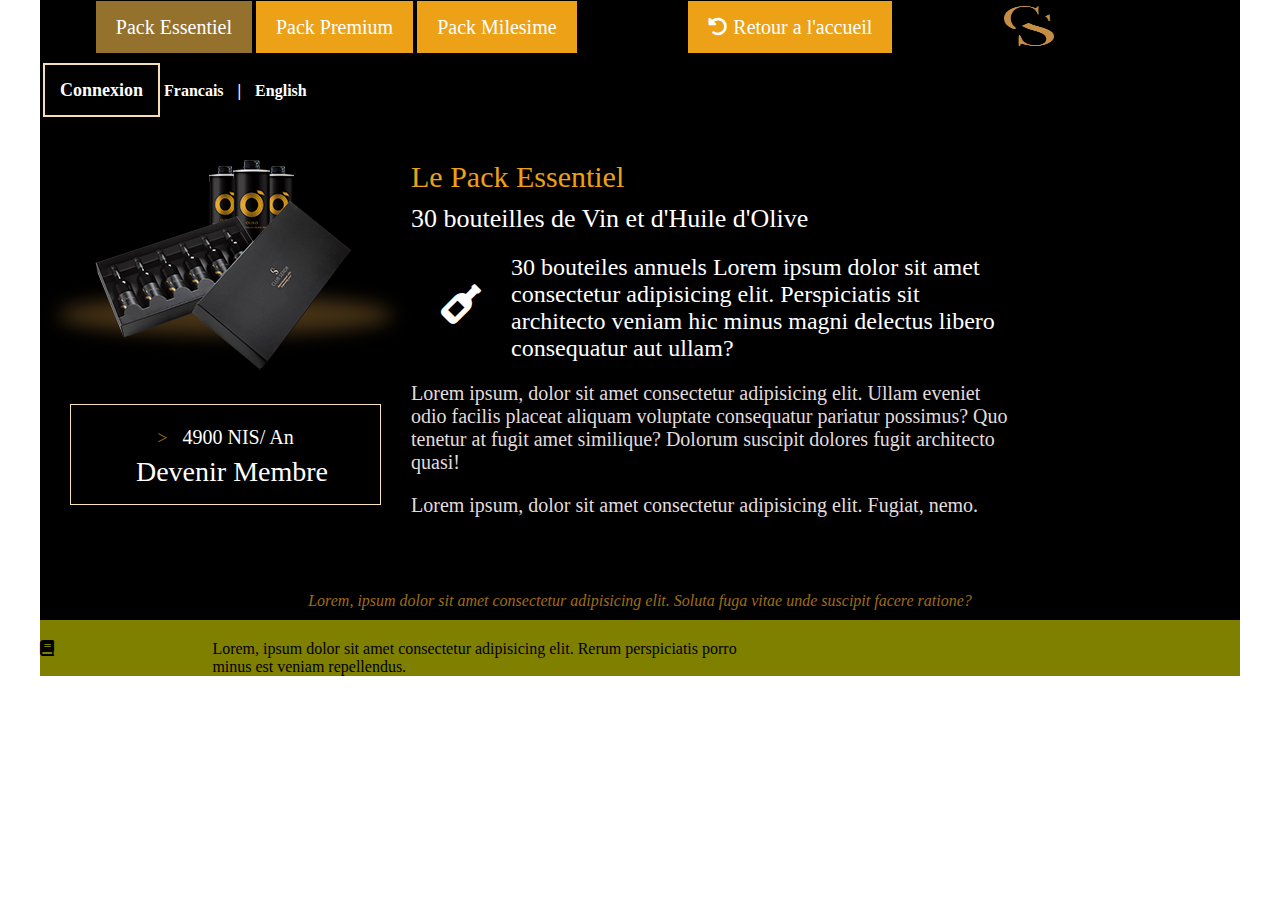
==== Club Seror/paques.html @ d4f07e98 "Add files via upload" ====
<!DOCTYPE html>
<html lang="en">
<head>
    <meta charset="UTF-8">
    <meta http-equiv="X-UA-Compatible" content="IE=edge">
    <meta name="viewport" content="width=device-width, initial-scale=1.0">
    <link
      rel="stylesheet"
      href="https://cdnjs.cloudflare.com/ajax/libs/font-awesome/6.0.0-beta3/css/all.min.css"
    />
    <link rel="stylesheet" href="style.css" />
    <title>Club Seror</title>
</head>
<body>
    <section>
        <div class="container-top-menu flex flex-top-menu">
            <div class="left-menu">
                <ul>
                    <li><a class="active">Pack Essentiel</a></li>
                    <li><a>Pack Premium</a></li>
                    <li><a>Pack Milesime</a></li>
                </ul>
            </div>
            <div class="right-menu">
                <ul>
                    <li><a><i class="fa-solid fa-rotate-left"></i></i>&nbsp;Retour a l'accueil</a></li>
                </ul>
            </div>
            <div class="div-logo">
                <a class="logo"><img src="images/logo.png" alt="logo" /></a>
            </div>
        </div>
    </section>

    <section>
        <div class="container-connexion flex">
             <div class="div-connexion">
                <a class="btn-connexion active">Connexion</a>
                <a>Francais </a>
                <span>|</span>
                <a>English</a>
             </div>
        </div>
    </section>

    <section>
        <div class="container-prdt-img-desc flex">
            <div class="div-image">
                <img src="images/Pack.png" alt="pack essentiel" />
                <div class="btn-become-member-pack">
                    <a>
                      <div class="small-text"><span>></span> 4900 NIS/ An</div>
                      <div class="large-text">Devenir Membre</div>
                    </a>
                </div>
            </div>
            <div class="div-desc">
                <div class="title">
                    Le Pack Essentiel
                </div>
                <div class="subtitle">
                    30 bouteilles de Vin et d'Huile d'Olive
                </div>
                <div class="flex flex-inside">
                    <div class="div-icone-inside">
                        <i class="fa-solid fa-wine-bottle"></i>
                    </div>
                    <div class="desc-inside">
                        30 bouteiles annuels Lorem ipsum dolor sit amet consectetur adipisicing elit. 
                        Perspiciatis sit architecto veniam hic minus magni delectus libero consequatur aut ullam?
                    </div>
                </div>
                <p>
                    Lorem ipsum, dolor sit amet consectetur adipisicing elit. Ullam eveniet odio 
                    facilis placeat aliquam voluptate consequatur pariatur possimus? 
                    Quo tenetur at fugit amet similique? Dolorum suscipit dolores fugit architecto quasi!
                </p>
                <p>
                    Lorem ipsum, dolor sit amet consectetur adipisicing elit. Fugiat, nemo.
                </p>
            </div>
        </div>
    </section>

    <section>  
        <div class="container-concret">
          Lorem, ipsum dolor sit amet consectetur adipisicing elit. Soluta fuga vitae unde suscipit facere ratione?
        </div>  
    </section>

    <section>
        <div class="container-criteria flex flex-criteria">
              <div class="criteria-item">
                  <div class="flex flex-inside">
                    <div class="div-icone-inside">
                        <i class="fa-sharp fa-solid fa-book"></i>
                    </div>
                    <div class="desc-inside">
                        Lorem, ipsum dolor sit amet consectetur adipisicing elit. Rerum perspiciatis porro minus est veniam repellendus.
                    </div>
                  </div>
              </div>
        </div>
    </section>
</body>
</html>
---- Club Seror/style.css ----
* {
    box-sizing: border-box;
}

body {
    margin: 0px;
}

ul {
    padding: 0;
}

.flex {
    display: flex;
}

.container-become-member {
    width: 1200px;
    height: 500px;
    margin: auto;
    background: url('images/Winery.png') center/cover;
    padding: 15px 10px 0 10px;
}

.flex-menu-member {
    flex-wrap: wrap;
    justify-content: space-between;
}

.div-connexion a, .div-connexion span {
    color: white;
    font-weight: bold;
    margin-right: 10px;
}

a:hover, .active {
    border: 1px solid white;
    padding: 10px;
}

.div-desc {
    color: white;
    font-size: 24px;
}

.div-connexion {
    width: 85%;
}

.div-logo {
    width: 15%;
}

.div-btn-become-member .div-desc {
   padding-left: 20px;
   width: 85%;
}

.container-become-member .div-desc .indented-text {
    text-indent: 20px;
}

.div-btn-become-member {
    padding-top: 15px;
    width: 15%;
}

.container-concret {
    background-color: black;
    width: 1200px;
    margin: auto;
    padding: 10px 0;
    text-align: center;
    color: rgba(230, 162, 35, 0.689);
    font-style: italic;
}

.div-logo img {
    width: 150px;
    height: 30px;
}

.btn-become-member {
    color: white;
    padding: 10px;
    border: 1px solid burlywood;
    font-size: 18px;
}

.btn-become-member span {
    color: rgba(230, 162, 35, 0.689);
    font-size: 18px;
    margin-right: 10px;
}

.btn-become-member-pack {
    color: white;
    margin: 30px;
    padding: 20px 0;
    text-align: center;
    line-height: 1.5em;
    border: 1px rgb(250, 227, 185) solid
}

.btn-become-member-pack span {
    color: rgba(230, 162, 35, 0.689);
    font-size: 18px;
    margin-right: 10px;
}

.container-connexion {
    padding-top: 25px;
    width: 1200px;
    height: 60px;
    margin: auto;
    background-color: black;
}

.container-connexion .div-connexion a, .container-connexion .div-connexion span {
    color: white;
    font-weight: bold;
    margin-right: 10px;
}

.container-connexion .div-connexion .btn-connexion {
    color: white;
    font-size: 18px;
    padding: 15px;
    margin: 0 0 5px 3px;
    border: 2px solid wheat;
}

.container-products {
    width: 1200px;
    margin: auto;
    background-color: black;
}

.container-item {
    width: 33%;
}

.container-item img {
    height: 200px;
}

.flex-products {
    flex-wrap: wrap;
    padding: 30px;
    justify-content: center;
}

.btn-product {
    color: white;
    margin: 10px;
    padding: 20px 0;
    text-align: center;
    line-height: 1.5em;
    border: 1px rgb(250, 227, 185) solid
}

.small-text {
    font-size: 20px;
}

.large-text {
    font-size: 28px;
    padding: 10px 0 0 13px
}

.small-text span {
    color: rgba(230, 162, 35, 0.689);
}

.div-delivery {
    color: orange;
    font-size: 22px;
    padding: 10px 2px 2px 120px;
    height: 70px;
}

.product-desc {
    text-align: center;
    color:rgb(184, 169, 141);
    font-size: 20px;
    font-style: italic;
}

.container-menu-1 {
    width: 1200px;
    margin: auto;
    background-color: black;
}

.flex-menu-1 {
    justify-content: center;
}

.menu-items ul li {
    display: inline-block;
}

.menu-items ul li a {
    background-color: rgb(236, 161, 22);
    font-size: 20px;
    color: white;
    padding: 15px 20px;
    border: none;
}

.menu-items ul li .active, .menu-items ul li a:hover {
    background-color: rgb(149, 113, 46);
}

.menu-items ul li .logo {
    background-color: black;
}

.menu-items ul li .logo img {
    height: 50px;
}

.container-top-menu {
    width: 1200px;
    margin: auto;
    background-color: black;
}

.container-top-menu .div-logo img {
   margin-top: 6px;
   width: 50px;
   height: 40px;
}

.flex-top-menu {
    justify-content: space-around;
}

.left-menu ul li, .right-menu ul li {
    display: inline-block;
}

.left-menu ul li a, .right-menu ul li a {
    background-color: rgb(236, 161, 22);
    font-size: 20px;
    color: white;
    padding: 15px 20px;
    border: none;
}

.left-menu ul li .active, .left-menu ul li a:hover, .right-menu ul li a:hover {
    background-color: rgb(149, 113, 46);
}

.h3-nos-vins {
    padding-top: 20%;
}

.container-img-desc-1,
.container-img-desc-2,
.container-img-desc-3,
.container-img-desc-4
 {
  padding: 20px 0 0 0;
  background-color: black;
  width: 1200px;
  margin: auto;
}

.container-img-desc-1 .div-desc,
.container-img-desc-2 .div-desc,
.container-img-desc-3 .div-desc,
.container-img-desc-4 .div-desc   
{
    width: 50%;
    padding: 20px;
}

.container-img-desc-1 .div-desc h3,
.container-img-desc-2 .div-desc h3,
.container-img-desc-3 .div-desc h3,
.container-img-desc-4 .div-desc h3    
{
    font-style: italic;
}

.container-img-desc-1 .div-image img,
.container-img-desc-2 .div-image img,
.container-img-desc-3 .div-image img,
.container-img-desc-4 .div-image img
{
   width: 100%;
}

.div-discover-wines {
   text-align: right;
}

.bottle-img {
   height: 80%;
}

.oil-image {
   padding-left: 40px;
}

.container-amitie-history {
    padding: 10px 5px 10px 5px;
    color: white;
    background: url('images/Bg.png') center/cover;
    width: 1200px;
    margin: auto;
}

.container-amitie-history h3 {
    font-style: italic;
    padding-left: 20px;
}

.container-amitie-history p {
    font-style: italic;
    padding-left: 20px;
    color:beige;
}

.footer-item img {
    width: 150px;
    height: 40px;
    padding-bottom: 10px;
}

.footer {
    width: 1200px;
    margin: auto;
    padding: 30px;
    background-color: black;
    justify-content: space-around;
}

.footer-item {
    width: 20%;
    color: beige;
}

.phone {
    text-decoration: none;
    color: white;
}

.email {
    color: rgb(149, 113, 46);
}

.container-prdt-img-desc {
    padding: 5vh 0;
    width: 1200px;
    margin: auto;
    background-color: black;
}

.container-prdt-img-desc .div-img {
    padding-left: 10vw;
    width: 50%;
}

.container-prdt-img-desc .div-desc {
    width: 50%;
}

.container-prdt-img-desc img {
    width: 100%;
}

.container-prdt-img-desc .div-desc .title {
    color: rgb(236, 161, 22);
    font-size: 30px;
}

.container-prdt-img-desc .div-desc .subtitle {
    padding-top: 10px;
    color: white;
    font-size: 26px;
}

.flex-inside {
    padding-top: 20px;
    justify-content: space-between;
}

.div-icone-inside {
    width: 30%;
}

.fa-wine-bottle {
    padding: 30px;
    font-size: 40px;
}

.container-prdt-img-desc .div-desc p {
    color:rgb(226, 220, 220);
    font-size: 20px;
}

.container-criteria {
    width: 1200px;
    margin: auto;
    background-color: olive;
}

.container-criteria .criteria-item .flex-inside 

.footer-title {
    font-weight: bold;
    padding-bottom: 10px;
    color: white;
}

@media screen and (max-width: 1024px) {
    .container-become-member { 
        font-size: 20px;
        width: 100%;
    }

    .div-connexion {
        width: 75%;
    }

    .container-become-member .div-desc {
        padding-left: 30px;
        width: 70%;
        font-size: 32px;
    }
     
    .div-btn-become-member {
         padding-top: 15px;
         width: 30%;
         font-size: 22px;
    }

    .div-logo {
        width: 25%;
    }

    .div-logo img {
        width: 180px;
        height: 40px;
    }

    .container-concret {
        width: 100%;
        font-size: 28px;
        padding: 10px;
    }

    .menu-items ul li {
        display: block;
        margin-bottom: 40px;
    }

    .menu-items ul li a {
        font-size: 20px;
        margin-right: 5px;  
        padding: 15px 15px;
    }

    .flex-products {
        flex-direction: column;
    }

    .container-products { 
        width: 100%;
    }

    .div-delivery {
        padding: 10px 0 0 0;
    }

    .product-desc {
      padding-bottom: 30px;
    }

    .container-item {
        width: 100%;
        text-align: center;
    }

    .container-menu-1 {
        width: 100%;
    }

    .container-img-desc-1,
    .container-img-desc-3
    {
        width: 100%;
        flex-direction: column;
    }

    .container-img-desc-2,
    .container-img-desc-4
    {
        width: 100%;
        flex-direction: column-reverse;
    }

    .container-img-desc-1 .div-image img,
    .container-img-desc-2 .div-image img,
    .container-img-desc-3 .div-image img,
    .container-img-desc-4 .div-image img 
    {
       width: 80%;
       height: auto;
       max-height: 600px;
       margin-left: 50px;
    } 

    .container-img-desc-1 .div-desc,
    .container-img-desc-2 .div-desc,
    .container-img-desc-3 .div-desc,
    .container-img-desc-4 .div-desc
    {
        width: 100%;
        text-align: center;
        letter-spacing: 2px;
        font-size: 23px;
        padding: 5px;
    }

    .div-discover-wines {
        text-align: center;
    }

    .container-amitie-history { 
        width: 100%;
    }

    .footer {
        width: 100%;
    }
}

@media screen and (max-width: 768px) {
    .container-become-member { 
        font-size: 20px;
        width: 100%;
    }

    .div-connexion {
        width: 70%;
    }

    .container-become-member .div-desc {
        padding-left: 30px;
        width: 70%;
        font-size: 32px;
    }
     
    .div-btn-become-member {
         padding-top: 15px;
         width: 30%;
         font-size: 22px;
    }

    .div-logo {
        width: 30%;
    }

    .div-logo img {
        width: 180px;
        height: 40px;
    }

    .container-concret {
        width: 100%;
        font-size: 28px;
        padding: 10px;
    }

    .menu-items ul li {
        display: block;
        margin-bottom: 40px;
    }

    .menu-items ul li a {
        font-size: 20px;
        margin-right: 5px;  
        padding: 15px 15px;
    }

    .flex-products {
        flex-direction: column;
    }

    .container-products { 
        width: 100%;
    }

    .div-delivery {
        padding: 10px 0 0 0;
    }

    .product-desc {
      padding-bottom: 30px;
    }

    .container-item {
        width: 100%;
        text-align: center;
    }

    .container-menu-1 {
        width: 100%;
    }

    .container-img-desc-1,
    .container-img-desc-3
    {
        width: 100%;
        flex-direction: column;
    }

    .container-img-desc-2,
    .container-img-desc-4
    {
        width: 100%;
        flex-direction: column-reverse;
    }

    .container-img-desc-1 .div-image img,
    .container-img-desc-2 .div-image img,
    .container-img-desc-3 .div-image img,
    .container-img-desc-4 .div-image img 
    {
       width: 80%;
       height: auto;
       max-height: 600px;
       margin-left: 50px;
    } 

    .container-img-desc-1 .div-desc,
    .container-img-desc-2 .div-desc,
    .container-img-desc-3 .div-desc,
    .container-img-desc-4 .div-desc
    {
        width: 100%;
        text-align: center;
        letter-spacing: 2px;
        font-size: 23px;
        padding: 5px;
    }

    .div-discover-wines {
        text-align: center;
    }

    .container-amitie-history { 
        width: 100%;
    }

    .footer {
        width: 100%;
        flex-wrap: wrap;
        text-align: center;
    }

    .footer-item {
        width: 50%;
        padding-bottom: 20px;
    }
}

@media screen and (max-width: 414px) {
    .container-become-member { 
        font-size: 20px;
        width: 100%;
    }

    .div-connexion {
        width: 65%;
        font-size: 12px;
    }

    .container-become-member .div-desc {
        padding-left: 30px;
        width: 50%;
        font-size: 22px;
    }

    .container-become-member .div-desc .indented-text {
        text-indent: 0px;
    }
     
    .div-btn-become-member {
         padding-top: 15px;
         width: 50%;
         font-size: 22px;
    }

    .div-logo {
        width: 35%;
    }

    .div-logo img {
        width: 120px;
        height: 26px;
    }

    .container-concret {
        width: 100%;
        font-size: 28px;
        padding: 10px;
    }

    .menu-items ul li {
        display: block;
        margin-bottom: 40px;
    }

    .menu-items ul li a {
        font-size: 20px;
        margin-right: 5px;  
        padding: 15px 15px;
    }

    .flex-products {
        flex-direction: column;
    }

    .container-products { 
        width: 100%;
    }

    .div-delivery {
        padding: 10px 0 0 0;
    }

    .product-desc {
      padding-bottom: 30px;
    }

    .container-item {
        width: 100%;
        text-align: center;
    }

    .container-menu-1 {
        width: 100%;
    }

    .container-img-desc-1,
    .container-img-desc-3
    {
        width: 100%;
        flex-direction: column;
    }

    .container-img-desc-2,
    .container-img-desc-4
    {
        width: 100%;
        flex-direction: column-reverse;
    }

    .container-img-desc-1 .div-image img,
    .container-img-desc-2 .div-image img,
    .container-img-desc-3 .div-image img,
    .container-img-desc-4 .div-image img 
    {
       width: 80%;
       height: auto;
       max-height: 600px;
       margin-left: 50px;
    } 

    .container-img-desc-1 .div-desc,
    .container-img-desc-2 .div-desc,
    .container-img-desc-3 .div-desc,
    .container-img-desc-4 .div-desc
    {
        width: 100%;
        text-align: center;
        letter-spacing: 2px;
        font-size: 23px;
        padding: 5px;
    }

    .div-discover-wines {
        text-align: center;
    }

    .container-amitie-history { 
        width: 100%;
    }

    .footer {
        width: 100%;
        flex-wrap: wrap;
        text-align: center;
    }

    .footer-item {
        width: 50%;
        padding-bottom: 20px;
    }
}
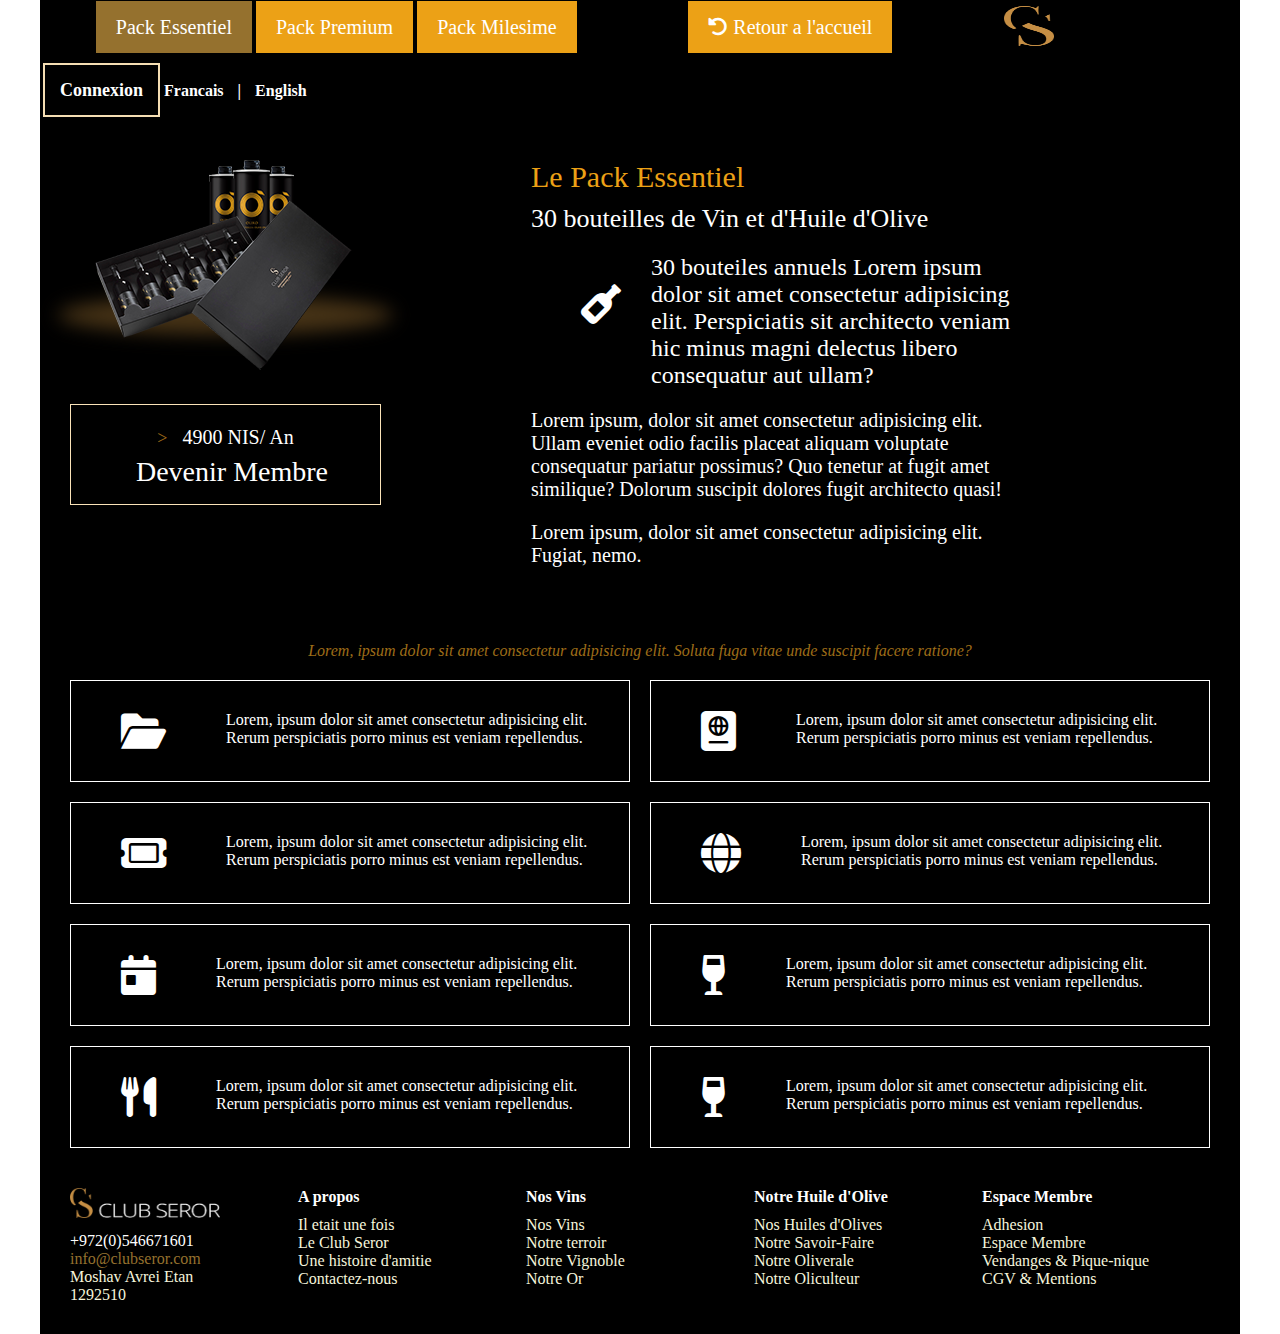
==== commit 5f02b485: "Update paques.html" ====
--- a/Club Seror/paques.html
+++ b/Club Seror/paques.html
@@ -44,7 +44,7 @@
     </section>
 
     <section>
-        <div class="container-prdt-img-desc flex">
+        <div class="container-prdt-img-desc flex flex-prdt-img-desc">
             <div class="div-image">
                 <img src="images/Pack.png" alt="pack essentiel" />
                 <div class="btn-become-member-pack">
@@ -93,14 +93,132 @@
               <div class="criteria-item">
                   <div class="flex flex-inside">
                     <div class="div-icone-inside">
-                        <i class="fa-sharp fa-solid fa-book"></i>
+                        <i class="fa-sharp fa-solid fa-folder-open"></i>
                     </div>
                     <div class="desc-inside">
                         Lorem, ipsum dolor sit amet consectetur adipisicing elit. Rerum perspiciatis porro minus est veniam repellendus.
                     </div>
                   </div>
               </div>
-        </div>
-    </section>
+              <div class="criteria-item">
+                <div class="flex flex-inside">
+                  <div class="div-icone-inside">
+                      <i class="fa-solid fa-passport"></i>
+                  </div>
+                  <div class="desc-inside">
+                      Lorem, ipsum dolor sit amet consectetur adipisicing elit. Rerum perspiciatis porro minus est veniam repellendus.
+                  </div>
+                </div>
+            </div>
+            <div class="criteria-item">
+                <div class="flex flex-inside">
+                  <div class="div-icone-inside">
+                    <i class="fa-sharp fa-solid fa-ticket"></i>
+                  </div>
+                  <div class="desc-inside">
+                      Lorem, ipsum dolor sit amet consectetur adipisicing elit. Rerum perspiciatis porro minus est veniam repellendus.
+                  </div>
+                </div>
+            </div>
+            <div class="criteria-item">
+                <div class="flex flex-inside">
+                  <div class="div-icone-inside">
+                    <i class="fa-solid fa-globe"></i>
+                  </div>
+                  <div class="desc-inside">
+                      Lorem, ipsum dolor sit amet consectetur adipisicing elit. Rerum perspiciatis porro minus est veniam repellendus.
+                  </div>
+                </div>
+            </div>
+            <div class="criteria-item">
+                <div class="flex flex-inside">
+                  <div class="div-icone-inside">
+                    <i class="fa-solid fa-calendar-day"></i>
+                  </div>
+                  <div class="desc-inside">
+                      Lorem, ipsum dolor sit amet consectetur adipisicing elit. Rerum perspiciatis porro minus est veniam repellendus.
+                  </div>
+                </div>
+            </div>
+            <div class="criteria-item">
+                <div class="flex flex-inside">
+                  <div class="div-icone-inside">
+                    <i class="fa-solid fa-wine-glass"></i>
+                  </div>
+                  <div class="desc-inside">
+                      Lorem, ipsum dolor sit amet consectetur adipisicing elit. Rerum perspiciatis porro minus est veniam repellendus.
+                  </div>
+                </div>
+            </div>
+            <div class="criteria-item">
+                <div class="flex flex-inside">
+                  <div class="div-icone-inside">
+                    <i class="fa-solid fa-utensils"></i>
+                  </div>
+                  <div class="desc-inside">
+                      Lorem, ipsum dolor sit amet consectetur adipisicing elit. Rerum perspiciatis porro minus est veniam repellendus.
+                  </div>
+                </div>
+            </div>
+            <div class="criteria-item">
+                <div class="flex flex-inside">
+                  <div class="div-icone-inside">
+                    <i class="fa-solid fa-wine-glass"></i>
+                  </div>
+                  <div class="desc-inside">
+                      Lorem, ipsum dolor sit amet consectetur adipisicing elit. Rerum perspiciatis porro minus est veniam repellendus.
+                  </div>
+                </div>
+            </div>
+        </div>
+    </section>
+
+    <section>
+        <div class="footer flex">
+          <div class="footer-item">
+            <img src="images/Logo2.png" alt="footer logo" />
+            <div>
+              <a class="phone" href="tel:+972546671601">+972(0)546671601</a>
+            </div>
+            <div class="email">
+              <a>info@clubseror.com</a>
+            </div>
+            <div>Moshav Avrei Etan</div>
+            <div>1292510</div>
+          </div>
+  
+          <div class="footer-item">
+            <div class="footer-title">A propos</div>
+            <div>Il etait une fois</div>
+            <div>Le Club Seror</div>
+            <div>Une histoire d'amitie</div>
+            <div>Contactez-nous</div>
+          </div>
+  
+          <div class="footer-item">
+            <div class="footer-title">Nos Vins</div>
+            <div>Nos Vins</div>
+            <div>Notre terroir</div>
+            <div>Notre Vignoble</div>
+            <div>Notre Or</div>
+          </div>
+  
+          <div class="footer-item">
+            <div class="footer-title">Notre Huile d'Olive</div>
+            <div>Nos Huiles d'Olives</div>
+            <div>Notre Savoir-Faire</div>
+            <div>Notre Oliverale</div>
+            <div>Notre Oliculteur</div>
+          </div>
+  
+          <div class="footer-item">
+            <div class="footer-title">Espace Membre</div>
+            <div>Adhesion</div>
+            <div>Espace Membre</div>
+            <div>Vendanges &amp; Pique-nique</div>
+            <div>CGV &amp; Mentions</div>
+          </div>
+        </div>
+      </section>
 </body>
-</html>+</html>
--- a/Club Seror/style.css
+++ b/Club Seror/style.css
@@ -365,6 +365,7 @@
 
 .container-prdt-img-desc .div-desc {
     width: 50%;
+    padding: 0 0 0 120px;
 }
 
 .container-prdt-img-desc img {
@@ -377,14 +378,15 @@
 }
 
 .container-prdt-img-desc .div-desc .subtitle {
-    padding-top: 10px;
+    padding: 10px 0 20px 0;
     color: white;
     font-size: 26px;
 }
 
 .flex-inside {
-    padding-top: 20px;
+    padding: 0 0 0 20px;
     justify-content: space-between;
+    border: 1px solid white;
 }
 
 .div-icone-inside {
@@ -396,18 +398,52 @@
     font-size: 40px;
 }
 
+.fa-folder-open,
+.fa-passport,
+.fa-ticket,
+.fa-globe,
+.fa-calendar-day,
+.fa-wine-glass,
+.fa-utensils {
+    padding: 30px;
+    font-size: 40px;
+    color: white;
+}
+
 .container-prdt-img-desc .div-desc p {
-    color:rgb(226, 220, 220);
+    color: white;
     font-size: 20px;
 }
 
 .container-criteria {
     width: 1200px;
     margin: auto;
-    background-color: olive;
-}
-
-.container-criteria .criteria-item .flex-inside 
+    background-color: black;
+}
+
+.criteria-item {
+    padding: 10px;
+    width: 50%;
+}
+
+.flex-criteria  {
+    flex-wrap: wrap;
+    justify-content: space-between;
+    padding: 0 20px;
+}
+
+.container-criteria .criteria-item .flex-inside .div-icone-inside {
+    width: 25%;
+}
+
+.container-criteria .criteria-item .flex-inside .desc-inside {
+    color: white;
+    padding: 30px;
+}
+
+.container-prdt-img-desc .div-desc .flex-inside {
+    border: none;
+}
 
 .footer-title {
     font-weight: bold;
@@ -533,6 +569,41 @@
         width: 100%;
     }
 
+    .container-top-menu {
+        width: 100%;
+    }
+
+    .container-connexion {
+        width: 100%;
+    }
+
+    .container-prdt-img-desc {
+        width: 100%;
+        flex-direction: column;
+    }
+
+    .container-criteria {
+        width: 100%;
+    }
+
+    .flex-top-menu {
+        flex-direction: column;
+    }
+
+    .left-menu ul li {
+        display: block;
+        margin-bottom: 40px;
+    }
+
+    .right-menu ul li {
+        display: block;
+        margin-bottom: 40px;
+    }
+
+    .flex-criteria {
+        flex-direction: column;
+    }
+
     .footer {
         width: 100%;
     }
@@ -656,6 +727,41 @@
         width: 100%;
     }
 
+    .container-top-menu {
+        width: 100%;
+    }
+
+    .container-connexion {
+        width: 100%;
+    }
+
+    .container-prdt-img-desc {
+        width: 100%;
+        flex-direction: column;
+    }
+
+    .container-criteria {
+        width: 100%;
+    }
+
+    .flex-top-menu {
+        flex-direction: column;
+    }
+
+    .left-menu ul li {
+        display: block;
+        margin-bottom: 40px;
+    }
+
+    .right-menu ul li {
+        display: block;
+        margin-bottom: 40px;
+    }
+
+    .flex-criteria {
+        flex-direction: column;
+    }
+
     .footer {
         width: 100%;
         flex-wrap: wrap;
@@ -791,6 +897,41 @@
         width: 100%;
     }
 
+    .container-top-menu {
+        width: 100%;
+    }
+
+    .container-connexion {
+        width: 100%;
+    }
+
+    .container-prdt-img-desc {
+        width: 100%;
+        flex-direction: column;
+    }
+
+    .container-criteria {
+        width: 100%;
+    }
+
+    .flex-top-menu {
+        flex-direction: column;
+    }
+
+    .left-menu ul li {
+        display: block;
+        margin-bottom: 40px;
+    }
+
+    .right-menu ul li {
+        display: block;
+        margin-bottom: 40px;
+    }
+
+    .flex-criteria {
+        flex-direction: column;
+    }
+
     .footer {
         width: 100%;
         flex-wrap: wrap;
@@ -802,4 +943,3 @@
         padding-bottom: 20px;
     }
 }
-
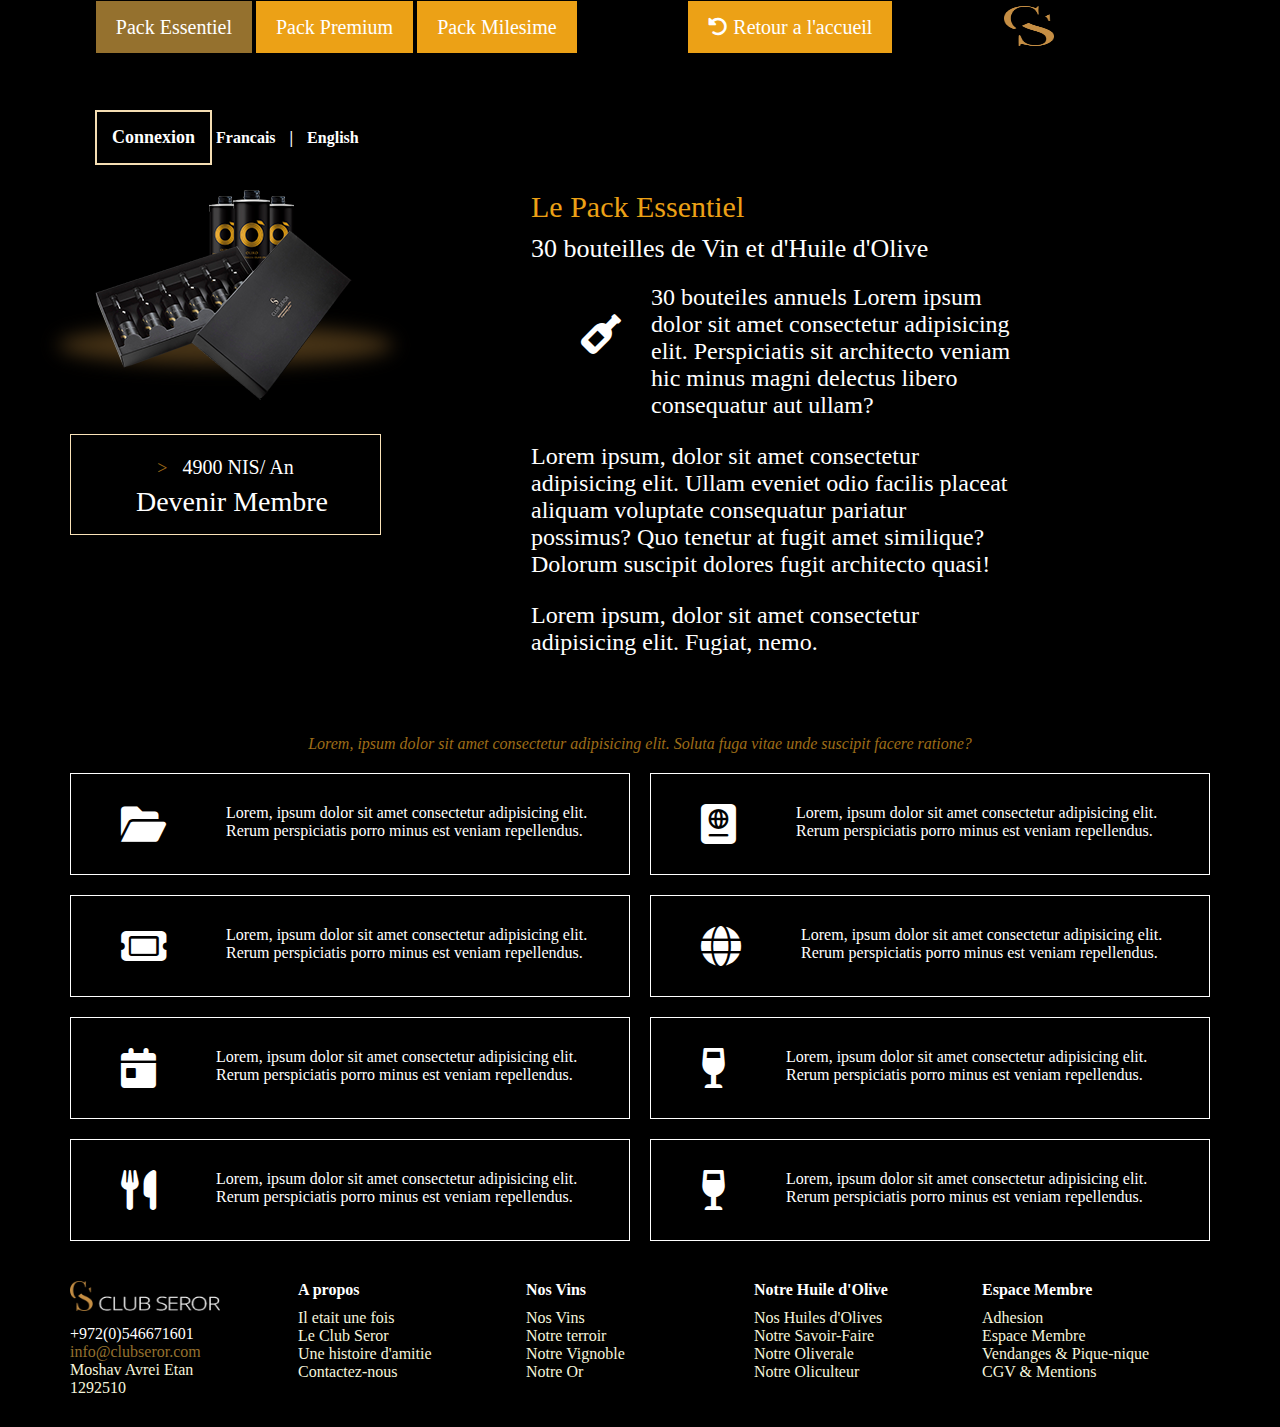
==== commit 90a886ba: "Update paques.html" ====
--- a/Club Seror/paques.html
+++ b/Club Seror/paques.html
@@ -12,7 +12,7 @@
     <title>Club Seror</title>
 </head>
 <body>
-    <section>
+    <section class="black-section">
         <div class="container-top-menu flex flex-top-menu">
             <div class="left-menu">
                 <ul>
@@ -32,7 +32,7 @@
         </div>
     </section>
 
-    <section>
+    <section class="black-section pack-section">
         <div class="container-connexion flex">
              <div class="div-connexion">
                 <a class="btn-connexion active">Connexion</a>
@@ -43,7 +43,7 @@
         </div>
     </section>
 
-    <section>
+    <section class="black-section">
         <div class="container-prdt-img-desc flex flex-prdt-img-desc">
             <div class="div-image">
                 <img src="images/Pack.png" alt="pack essentiel" />
@@ -82,13 +82,13 @@
         </div>
     </section>
 
-    <section>  
+    <section class="black-section">  
         <div class="container-concret">
           Lorem, ipsum dolor sit amet consectetur adipisicing elit. Soluta fuga vitae unde suscipit facere ratione?
         </div>  
     </section>
 
-    <section>
+    <section class="black-section">
         <div class="container-criteria flex flex-criteria">
               <div class="criteria-item">
                   <div class="flex flex-inside">
@@ -173,7 +173,7 @@
         </div>
     </section>
 
-    <section>
+    <section class="black-section">
         <div class="footer flex">
           <div class="footer-item">
             <img src="images/Logo2.png" alt="footer logo" />
--- a/Club Seror/style.css
+++ b/Club Seror/style.css
@@ -12,13 +12,16 @@
 
 .flex {
     display: flex;
+}
+
+.section-become-member {
+    background: url('images/Winery.png') center/cover;
 }
 
 .container-become-member {
     width: 1200px;
     height: 500px;
     margin: auto;
-    background: url('images/Winery.png') center/cover;
     padding: 15px 10px 0 10px;
 }
 
@@ -65,8 +68,15 @@
     width: 15%;
 }
 
+.black-section {
+    background-color: black;
+} 
+
+.pack-section {
+    padding-top:30px;
+}
+
 .container-concret {
-    background-color: black;
     width: 1200px;
     margin: auto;
     padding: 10px 0;
@@ -126,8 +136,9 @@
     color: white;
     font-size: 18px;
     padding: 15px;
-    margin: 0 0 5px 3px;
+    margin: 0 0 15px 55px;
     border: 2px solid wheat;
+    display: inline-block;
 }
 
 .container-products {
@@ -304,10 +315,13 @@
    padding-left: 40px;
 }
 
+.section-amitie-history {
+    background: url('images/Bg.png') center/cover;
+}
+
 .container-amitie-history {
     padding: 10px 5px 10px 5px;
     color: white;
-    background: url('images/Bg.png') center/cover;
     width: 1200px;
     margin: auto;
 }
@@ -412,7 +426,7 @@
 
 .container-prdt-img-desc .div-desc p {
     color: white;
-    font-size: 20px;
+    font-size: 24px;
 }
 
 .container-criteria {
@@ -482,6 +496,10 @@
         height: 40px;
     }
 
+    .container-connexion .div-connexion .btn-connexion {
+        margin: 0 0 15px 5px;
+    }
+
     .container-concret {
         width: 100%;
         font-size: 28px;
@@ -582,7 +600,24 @@
         flex-direction: column;
     }
 
+    .container-prdt-img-desc .div-desc {
+        width: 100%;
+        padding: 0 40px;
+    }
+
+    .container-prdt-img-desc .div-desc .title {
+        font-size: 35px;
+    }
+
+    .container-prdt-img-desc .div-desc .subtitle {
+        font-size: 25px;
+    }
+
     .container-criteria {
+        width: 100%;
+    }
+
+    .criteria-item {
         width: 100%;
     }
 
@@ -606,6 +641,11 @@
 
     .footer {
         width: 100%;
+    }
+
+    .footer-item img {
+        width: 130px;
+        height: 45px;
     }
 }
 
@@ -640,6 +680,10 @@
         height: 40px;
     }
 
+    .container-connexion .div-connexion .btn-connexion {
+        margin: 0 0 15px 5px;
+    }
+
     .container-concret {
         width: 100%;
         font-size: 28px;
@@ -740,7 +784,24 @@
         flex-direction: column;
     }
 
+    .container-prdt-img-desc .div-desc {
+        width: 100%;
+        padding: 0 40px;
+    }
+
+    .container-prdt-img-desc .div-desc .title {
+        font-size: 35px;
+    }
+
+    .container-prdt-img-desc .div-desc .subtitle {
+        font-size: 25px;
+    }
+
     .container-criteria {
+        width: 100%;
+    }
+
+    .criteria-item {
         width: 100%;
     }
 
@@ -771,6 +832,11 @@
     .footer-item {
         width: 50%;
         padding-bottom: 20px;
+    }
+
+    .footer-item img {
+        width: 130px;
+        height: 45px;
     }
 }
 
@@ -810,6 +876,10 @@
         height: 26px;
     }
 
+    .container-connexion .div-connexion .btn-connexion {
+        margin: 0 0 15px 5px;
+    }
+
     .container-concret {
         width: 100%;
         font-size: 28px;
@@ -910,7 +980,24 @@
         flex-direction: column;
     }
 
+    .container-prdt-img-desc .div-desc {
+        width: 100%;
+        padding: 0 40px;
+    }
+
+    .container-prdt-img-desc .div-desc .title {
+        font-size: 35px;
+    }
+
+    .container-prdt-img-desc .div-desc .subtitle {
+        font-size: 25px;
+    }
+
     .container-criteria {
+        width: 100%;
+    }
+
+    .criteria-item {
         width: 100%;
     }
 
@@ -942,4 +1029,9 @@
         width: 50%;
         padding-bottom: 20px;
     }
-}
+
+    .footer-item img {
+        width: 130px;
+        height: 45px;
+    }
+}
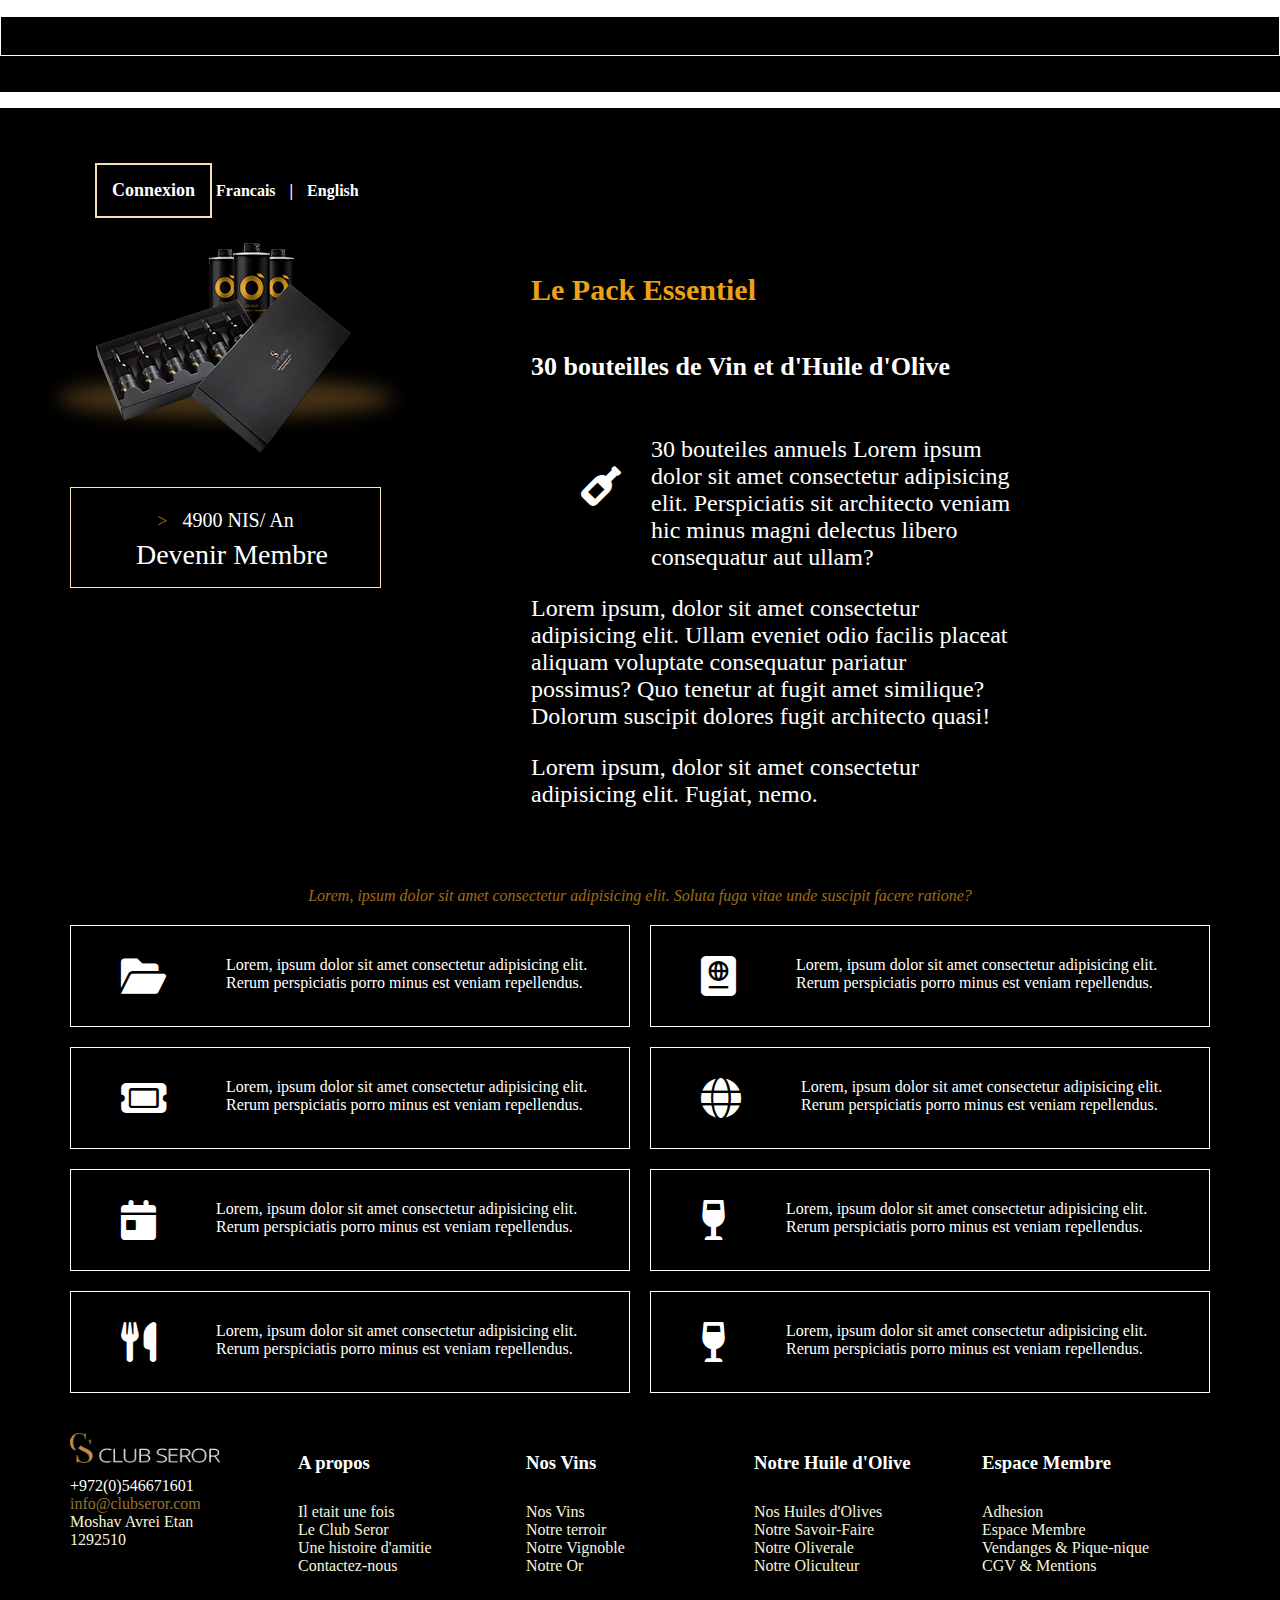
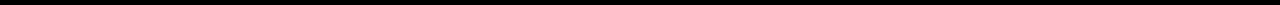
==== commit bb72fd2e: "Update paques.html" ====
--- a/Club Seror/paques.html
+++ b/Club Seror/paques.html
@@ -12,29 +12,19 @@
     <title>Club Seror</title>
 </head>
 <body>
-    <section class="black-section">
-        <div class="container-top-menu flex flex-top-menu">
-            <div class="left-menu">
-                <ul>
-                    <li><a class="active">Pack Essentiel</a></li>
-                    <li><a>Pack Premium</a></li>
-                    <li><a>Pack Milesime</a></li>
-                </ul>
-            </div>
-            <div class="right-menu">
-                <ul>
-                    <li><a><i class="fa-solid fa-rotate-left"></i></i>&nbsp;Retour a l'accueil</a></li>
-                </ul>
-            </div>
-            <div class="div-logo">
-                <a class="logo"><img src="images/logo.png" alt="logo" /></a>
-            </div>
-        </div>
-    </section>
+  <section class="black-section">
+    <nav class="container">
+        <ul>
+          <li class="active"><a>Pack Essentiel</a></li>
+          <li><a>Pack Premium</a></li>
+          <li><a>Pack Milesime</a></li>
+        </ul>
+    </nav>
+  </section>
 
     <section class="black-section pack-section">
-        <div class="container-connexion flex">
-             <div class="div-connexion">
+        <div class="container container-connexion flex">
+             <div class="div-connexion div-connexion-paques">
                 <a class="btn-connexion active">Connexion</a>
                 <a>Francais </a>
                 <span>|</span>
@@ -44,7 +34,7 @@
     </section>
 
     <section class="black-section">
-        <div class="container-prdt-img-desc flex flex-prdt-img-desc">
+        <div class="container container-prdt-img-desc flex flex-prdt-img-desc">
             <div class="div-image">
                 <img src="images/Pack.png" alt="pack essentiel" />
                 <div class="btn-become-member-pack">
@@ -55,12 +45,12 @@
                 </div>
             </div>
             <div class="div-desc">
-                <div class="title">
+                <h3 class="title">
                     Le Pack Essentiel
-                </div>
-                <div class="subtitle">
+                </h3>
+                <h4 class="subtitle">
                     30 bouteilles de Vin et d'Huile d'Olive
-                </div>
+                </h4>
                 <div class="flex flex-inside">
                     <div class="div-icone-inside">
                         <i class="fa-solid fa-wine-bottle"></i>
@@ -83,13 +73,13 @@
     </section>
 
     <section class="black-section">  
-        <div class="container-concret">
+        <div class="container container-concret">
           Lorem, ipsum dolor sit amet consectetur adipisicing elit. Soluta fuga vitae unde suscipit facere ratione?
         </div>  
     </section>
 
     <section class="black-section">
-        <div class="container-criteria flex flex-criteria">
+        <div class="container container-criteria flex flex-criteria">
               <div class="criteria-item">
                   <div class="flex flex-inside">
                     <div class="div-icone-inside">
@@ -174,7 +164,7 @@
     </section>
 
     <section class="black-section">
-        <div class="footer flex">
+        <div class="container footer flex">
           <div class="footer-item">
             <img src="images/Logo2.png" alt="footer logo" />
             <div>
@@ -188,7 +178,7 @@
           </div>
   
           <div class="footer-item">
-            <div class="footer-title">A propos</div>
+            <h3 class="footer-title">A propos</h3>
             <div>Il etait une fois</div>
             <div>Le Club Seror</div>
             <div>Une histoire d'amitie</div>
@@ -196,7 +186,7 @@
           </div>
   
           <div class="footer-item">
-            <div class="footer-title">Nos Vins</div>
+            <h3 class="footer-title">Nos Vins</h3>
             <div>Nos Vins</div>
             <div>Notre terroir</div>
             <div>Notre Vignoble</div>
@@ -204,7 +194,7 @@
           </div>
   
           <div class="footer-item">
-            <div class="footer-title">Notre Huile d'Olive</div>
+            <h3 class="footer-title">Notre Huile d'Olive</h3>
             <div>Nos Huiles d'Olives</div>
             <div>Notre Savoir-Faire</div>
             <div>Notre Oliverale</div>
@@ -212,7 +202,7 @@
           </div>
   
           <div class="footer-item">
-            <div class="footer-title">Espace Membre</div>
+            <h3 class="footer-title">Espace Membre</h3>
             <div>Adhesion</div>
             <div>Espace Membre</div>
             <div>Vendanges &amp; Pique-nique</div>
--- a/Club Seror/style.css
+++ b/Club Seror/style.css
@@ -320,7 +320,7 @@
 }
 
 .container-amitie-history {
-    padding: 10px 5px 10px 5px;
+    padding: 10px 15px;
     color: white;
     width: 1200px;
     margin: auto;
@@ -499,11 +499,11 @@
     .container-connexion .div-connexion .btn-connexion {
         margin: 0 0 15px 5px;
     }
-
-    .container-concret {
-        width: 100%;
-        font-size: 28px;
-        padding: 10px;
+   
+   .container-concret {
+       font-size: 22px;
+       text-align: justify;
+        padding: 15px;
     }
 
     .menu-items ul li {
@@ -579,6 +579,18 @@
         padding: 5px;
     }
 
+    .container-img-desc-1 .div-desc p,
+    .container-img-desc-2 .div-desc p,
+    .container-img-desc-3 .div-desc p,
+    .container-img-desc-4 .div-desc p    
+    {
+       padding: 0 30px;
+    }
+
+    .container-prdt-img-desc .div-desc p {
+        padding: 0 30px;
+    }
+
     .div-discover-wines {
         text-align: center;
     }
@@ -598,6 +610,7 @@
     .container-prdt-img-desc {
         width: 100%;
         flex-direction: column;
+        padding-right: 20px;
     }
 
     .container-prdt-img-desc .div-desc {
@@ -618,7 +631,7 @@
     }
 
     .criteria-item {
-        width: 100%;
+        width: 50%;
     }
 
     .flex-top-menu {
@@ -633,10 +646,6 @@
     .right-menu ul li {
         display: block;
         margin-bottom: 40px;
-    }
-
-    .flex-criteria {
-        flex-direction: column;
     }
 
     .footer {
@@ -687,7 +696,7 @@
     .container-concret {
         width: 100%;
         font-size: 28px;
-        padding: 10px;
+        padding: 15px;
     }
 
     .menu-items ul li {
@@ -763,6 +772,10 @@
         padding: 5px;
     }
 
+    .container-prdt-img-desc .div-desc p {
+        padding: 0 30px;
+    }
+
     .div-discover-wines {
         text-align: center;
     }
@@ -801,8 +814,12 @@
         width: 100%;
     }
 
+    .flex-criteria {
+        flex-wrap: wrap;
+    }
+
     .criteria-item {
-        width: 100%;
+        width: 48%;
     }
 
     .flex-top-menu {
@@ -820,7 +837,7 @@
     }
 
     .flex-criteria {
-        flex-direction: column;
+        flex-wrap: wrap;
     }
 
     .footer {
@@ -847,7 +864,7 @@
     }
 
     .div-connexion {
-        width: 65%;
+        width: 75%;
         font-size: 12px;
     }
 
@@ -883,7 +900,7 @@
     .container-concret {
         width: 100%;
         font-size: 28px;
-        padding: 10px;
+        padding: 15px;
     }
 
     .menu-items ul li {
@@ -963,6 +980,10 @@
         text-align: center;
     }
 
+    .container-prdt-img-desc .div-desc p {
+        padding: 0 30px;
+    }
+
     .container-amitie-history { 
         width: 100%;
     }
@@ -998,7 +1019,7 @@
     }
 
     .criteria-item {
-        width: 100%;
+        width: 95%;
     }
 
     .flex-top-menu {
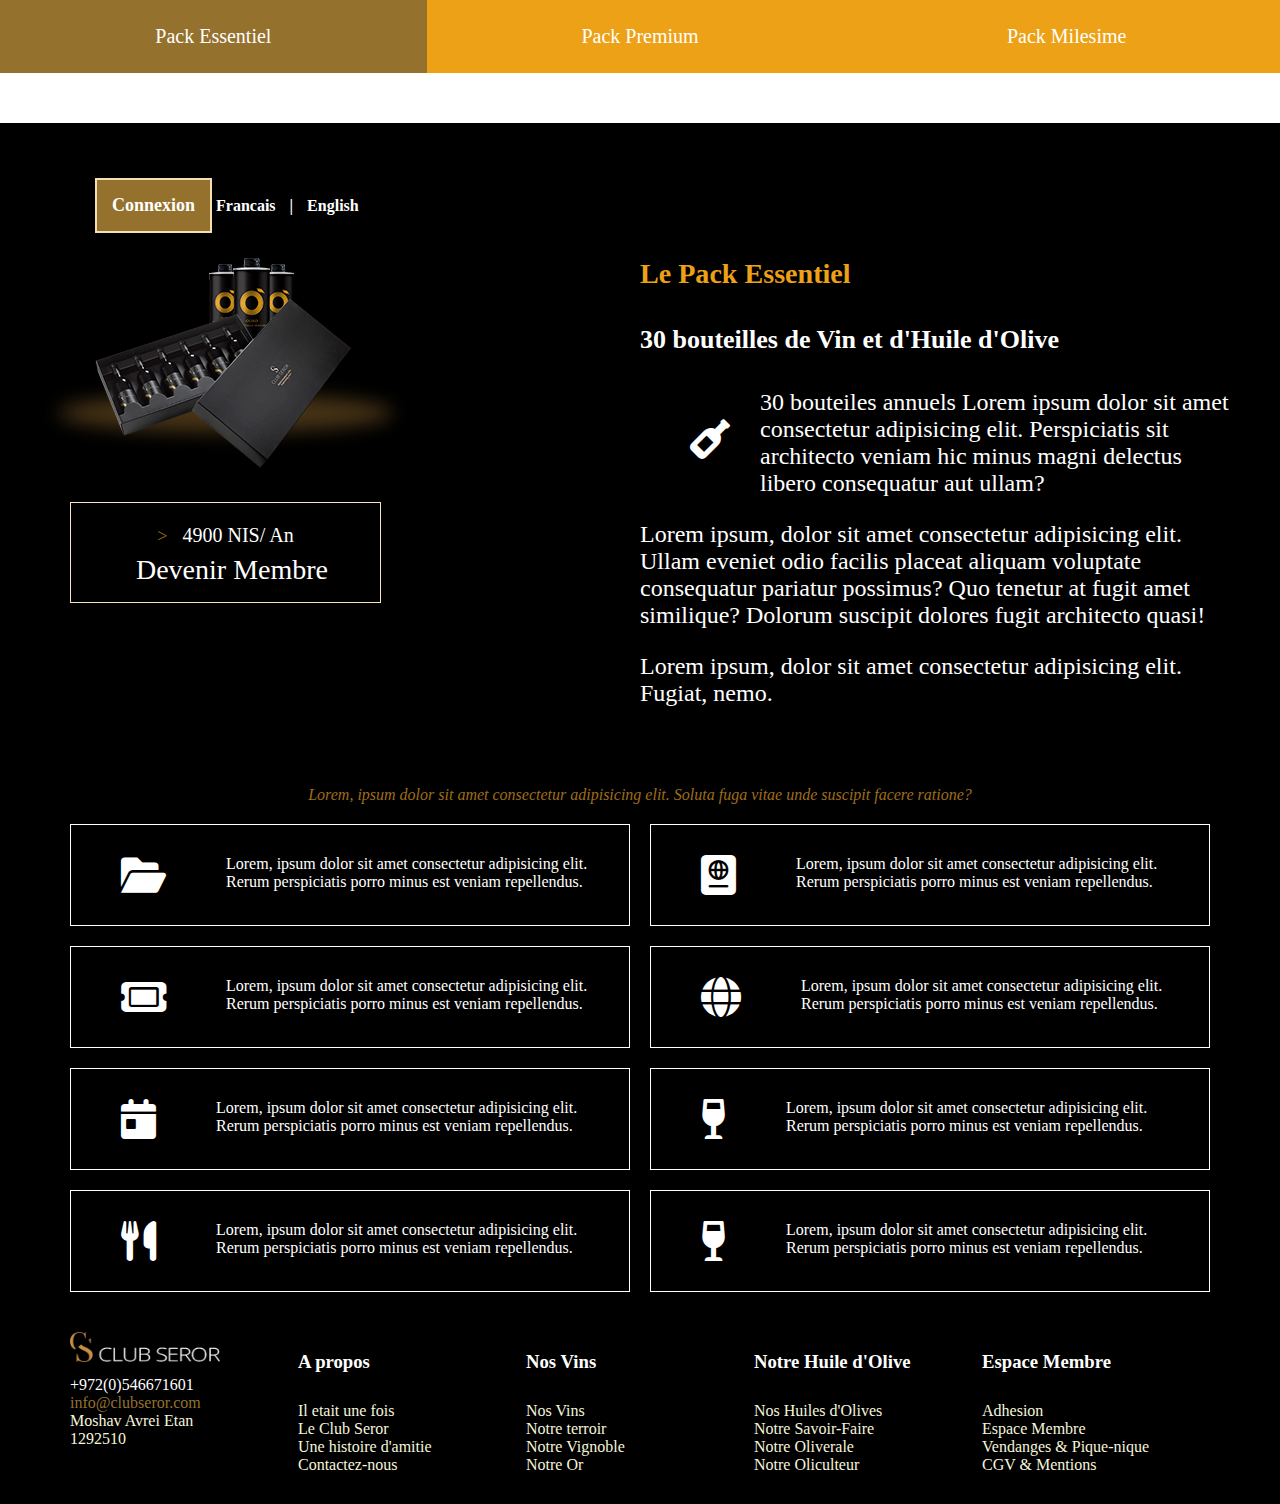
==== commit 597bff96: "Update paques.html" ====
--- a/Club Seror/paques.html
+++ b/Club Seror/paques.html
@@ -12,15 +12,19 @@
     <title>Club Seror</title>
 </head>
 <body>
-  <section class="black-section">
-    <nav class="container">
-        <ul>
-          <li class="active"><a>Pack Essentiel</a></li>
-          <li><a>Pack Premium</a></li>
-          <li><a>Pack Milesime</a></li>
+    <nav class="navbar">
+        <ul class="nav-menu">
+          <li class="nav-item active"><a>Pack Essentiel</a></li>
+          <li class="nav-item"><a>Pack Premium</a></li>
+          <li class="nav-item"><a>Pack Milesime</a></li>
         </ul>
+
+        <div class="hamberger" id="hamberger">
+          <div class="bar"></div>
+          <div class="bar"></div>
+          <div class="bar"></div>
+        </div>
     </nav>
-  </section>
 
     <section class="black-section pack-section">
         <div class="container container-connexion flex">
@@ -212,3 +216,13 @@
       </section>
 </body>
 </html>
+
+<script>
+  const hamberger = document.querySelector(".hamberger");
+  const navMenu = document.querySelector(".nav-menu");
+
+  hamberger.addEventListener("click", ()=> {
+    hamberger.classList.toggle('active');
+    navMenu.classList.toggle('active');
+  })
+</script>
--- a/Club Seror/style.css
+++ b/Club Seror/style.css
@@ -6,10 +6,6 @@
     margin: 0px;
 }
 
-ul {
-    padding: 0;
-}
-
 .flex {
     display: flex;
 }
@@ -18,10 +14,13 @@
     background: url('images/Winery.png') center/cover;
 }
 
-.container-become-member {
+.container {
     width: 1200px;
-    height: 500px;
     margin: auto;
+}
+
+.container-become-member { 
+    height: 500px;  
     padding: 15px 10px 0 10px;
 }
 
@@ -36,11 +35,6 @@
     margin-right: 10px;
 }
 
-a:hover, .active {
-    border: 1px solid white;
-    padding: 10px;
-}
-
 .div-desc {
     color: white;
     font-size: 24px;
@@ -77,8 +71,6 @@
 }
 
 .container-concret {
-    width: 1200px;
-    margin: auto;
     padding: 10px 0;
     text-align: center;
     color: rgba(230, 162, 35, 0.689);
@@ -87,7 +79,6 @@
 
 .div-logo img {
     width: 150px;
-    height: 30px;
 }
 
 .btn-become-member {
@@ -120,9 +111,7 @@
 
 .container-connexion {
     padding-top: 25px;
-    width: 1200px;
     height: 60px;
-    margin: auto;
     background-color: black;
 }
 
@@ -142,8 +131,6 @@
 }
 
 .container-products {
-    width: 1200px;
-    margin: auto;
     background-color: black;
 }
 
@@ -151,7 +138,7 @@
     width: 33%;
 }
 
-.container-item img {
+.container-item div img {
     height: 200px;
 }
 
@@ -186,7 +173,7 @@
 .div-delivery {
     color: orange;
     font-size: 22px;
-    padding: 10px 2px 2px 120px;
+    text-align: center;
     height: 70px;
 }
 
@@ -197,43 +184,35 @@
     font-style: italic;
 }
 
-.container-menu-1 {
-    width: 1200px;
-    margin: auto;
-    background-color: black;
-}
-
-.flex-menu-1 {
-    justify-content: center;
-}
-
-.menu-items ul li {
-    display: inline-block;
-}
-
-.menu-items ul li a {
+ul, li {
+    margin: 0;
+    padding: 0;
+}
+
+nav {
+    padding-bottom: 50px;
+}
+
+nav ul{
+  display: flex;
+  justify-content: space-between;
+}
+
+nav ul li  {
     background-color: rgb(236, 161, 22);
+    padding: 25px 10px;
+    width: 100%;
+    list-style: none;
+    text-align: center;
+    color: white;
     font-size: 20px;
-    color: white;
-    padding: 15px 20px;
-    border: none;
-}
-
-.menu-items ul li .active, .menu-items ul li a:hover {
+}
+
+nav ul li:hover, .active {
     background-color: rgb(149, 113, 46);
 }
 
-.menu-items ul li .logo {
-    background-color: black;
-}
-
-.menu-items ul li .logo img {
-    height: 50px;
-}
-
 .container-top-menu {
-    width: 1200px;
-    margin: auto;
     background-color: black;
 }
 
@@ -267,15 +246,13 @@
     padding-top: 20%;
 }
 
-.container-img-desc-1,
-.container-img-desc-2,
-.container-img-desc-3,
-.container-img-desc-4
- {
-  padding: 20px 0 0 0;
-  background-color: black;
-  width: 1200px;
-  margin: auto;
+.vigne {
+    background: url('images/Vine.png') right/contain no-repeat;
+}
+
+.cork {
+  background: url('images/Cork.png') left/contain no-repeat;
+  justify-content: space-between;
 }
 
 .container-img-desc-1 .div-desc,
@@ -284,7 +261,6 @@
 .container-img-desc-4 .div-desc   
 {
     width: 50%;
-    padding: 20px;
 }
 
 .container-img-desc-1 .div-desc h3,
@@ -322,8 +298,6 @@
 .container-amitie-history {
     padding: 10px 15px;
     color: white;
-    width: 1200px;
-    margin: auto;
 }
 
 .container-amitie-history h3 {
@@ -344,8 +318,6 @@
 }
 
 .footer {
-    width: 1200px;
-    margin: auto;
     padding: 30px;
     background-color: black;
     justify-content: space-around;
@@ -370,6 +342,7 @@
     width: 1200px;
     margin: auto;
     background-color: black;
+    justify-content: space-between;
 }
 
 .container-prdt-img-desc .div-img {
@@ -379,7 +352,6 @@
 
 .container-prdt-img-desc .div-desc {
     width: 50%;
-    padding: 0 0 0 120px;
 }
 
 .container-prdt-img-desc img {
@@ -388,11 +360,10 @@
 
 .container-prdt-img-desc .div-desc .title {
     color: rgb(236, 161, 22);
-    font-size: 30px;
+    margin: 0px;
 }
 
 .container-prdt-img-desc .div-desc .subtitle {
-    padding: 10px 0 20px 0;
     color: white;
     font-size: 26px;
 }
@@ -430,8 +401,6 @@
 }
 
 .container-criteria {
-    width: 1200px;
-    margin: auto;
     background-color: black;
 }
 
@@ -466,9 +435,16 @@
 }
 
 @media screen and (max-width: 1024px) {
+    .container {
+        width: 100%
+    }
+
+    .pack-section {
+        padding-top: 0px;
+    }
+
     .container-become-member { 
         font-size: 20px;
-        width: 100%;
     }
 
     .div-connexion {
@@ -491,7 +467,7 @@
         width: 25%;
     }
 
-    .div-logo img {
+    .div-logo div img {
         width: 180px;
         height: 40px;
     }
@@ -503,26 +479,11 @@
    .container-concret {
        font-size: 22px;
        text-align: justify;
-        padding: 15px;
-    }
-
-    .menu-items ul li {
-        display: block;
-        margin-bottom: 40px;
-    }
-
-    .menu-items ul li a {
-        font-size: 20px;
-        margin-right: 5px;  
-        padding: 15px 15px;
-    }
-
+       padding: 15px;
+    }
+  
     .flex-products {
         flex-direction: column;
-    }
-
-    .container-products { 
-        width: 100%;
     }
 
     .div-delivery {
@@ -538,21 +499,15 @@
         text-align: center;
     }
 
-    .container-menu-1 {
-        width: 100%;
-    }
-
     .container-img-desc-1,
     .container-img-desc-3
     {
-        width: 100%;
         flex-direction: column;
     }
 
     .container-img-desc-2,
     .container-img-desc-4
     {
-        width: 100%;
         flex-direction: column-reverse;
     }
 
@@ -603,10 +558,6 @@
         width: 100%;
     }
 
-    .container-connexion {
-        width: 100%;
-    }
-
     .container-prdt-img-desc {
         width: 100%;
         flex-direction: column;
@@ -614,7 +565,6 @@
     }
 
     .container-prdt-img-desc .div-desc {
-        width: 100%;
         padding: 0 40px;
     }
 
@@ -659,9 +609,16 @@
 }
 
 @media screen and (max-width: 768px) {
+    .container {
+        width: 10%0;
+    }
+
+    .pack-section {
+        padding-top: 0px;
+    }
+
     .container-become-member { 
-        font-size: 20px;
-        width: 100%;
+        font-size: 20px
     }
 
     .div-connexion {
@@ -684,7 +641,7 @@
         width: 30%;
     }
 
-    .div-logo img {
+    .div-logo div img {
         width: 180px;
         height: 40px;
     }
@@ -694,28 +651,12 @@
     }
 
     .container-concret {
-        width: 100%;
         font-size: 28px;
         padding: 15px;
     }
 
-    .menu-items ul li {
-        display: block;
-        margin-bottom: 40px;
-    }
-
-    .menu-items ul li a {
-        font-size: 20px;
-        margin-right: 5px;  
-        padding: 15px 15px;
-    }
-
     .flex-products {
         flex-direction: column;
-    }
-
-    .container-products { 
-        width: 100%;
     }
 
     .div-delivery {
@@ -731,21 +672,15 @@
         text-align: center;
     }
 
-    .container-menu-1 {
-        width: 100%;
-    }
-
     .container-img-desc-1,
     .container-img-desc-3
     {
-        width: 100%;
         flex-direction: column;
     }
 
     .container-img-desc-2,
     .container-img-desc-4
     {
-        width: 100%;
         flex-direction: column-reverse;
     }
 
@@ -780,18 +715,6 @@
         text-align: center;
     }
 
-    .container-amitie-history { 
-        width: 100%;
-    }
-
-    .container-top-menu {
-        width: 100%;
-    }
-
-    .container-connexion {
-        width: 100%;
-    }
-
     .container-prdt-img-desc {
         width: 100%;
         flex-direction: column;
@@ -858,19 +781,32 @@
 }
 
 @media screen and (max-width: 414px) {
+    .container {
+        width: 100%;
+    }
+
+    .pack-section {
+        padding-top: 0px;
+    }
+
     .container-become-member { 
         font-size: 20px;
         width: 100%;
     }
 
     .div-connexion {
+        width: 65%;
+        font-size: 15px;
+    }
+
+    .div-connexion-paques {
         width: 75%;
         font-size: 12px;
     }
 
     .container-become-member .div-desc {
         padding-left: 30px;
-        width: 50%;
+        width: 55%;
         font-size: 22px;
     }
 
@@ -880,7 +816,7 @@
      
     .div-btn-become-member {
          padding-top: 15px;
-         width: 50%;
+         width: 45%;
          font-size: 22px;
     }
 
@@ -888,7 +824,7 @@
         width: 35%;
     }
 
-    .div-logo img {
+    .div-logo div img {
         width: 120px;
         height: 26px;
     }
@@ -898,22 +834,10 @@
     }
 
     .container-concret {
-        width: 100%;
         font-size: 28px;
         padding: 15px;
     }
 
-    .menu-items ul li {
-        display: block;
-        margin-bottom: 40px;
-    }
-
-    .menu-items ul li a {
-        font-size: 20px;
-        margin-right: 5px;  
-        padding: 15px 15px;
-    }
-
     .flex-products {
         flex-direction: column;
     }
@@ -930,26 +854,24 @@
       padding-bottom: 30px;
     }
 
+    nav ul {
+        flex-direction: column;
+    }
+
     .container-item {
         width: 100%;
         text-align: center;
-    }
-
-    .container-menu-1 {
-        width: 100%;
     }
 
     .container-img-desc-1,
     .container-img-desc-3
     {
-        width: 100%;
         flex-direction: column;
     }
 
     .container-img-desc-2,
     .container-img-desc-4
     {
-        width: 100%;
         flex-direction: column-reverse;
     }
 
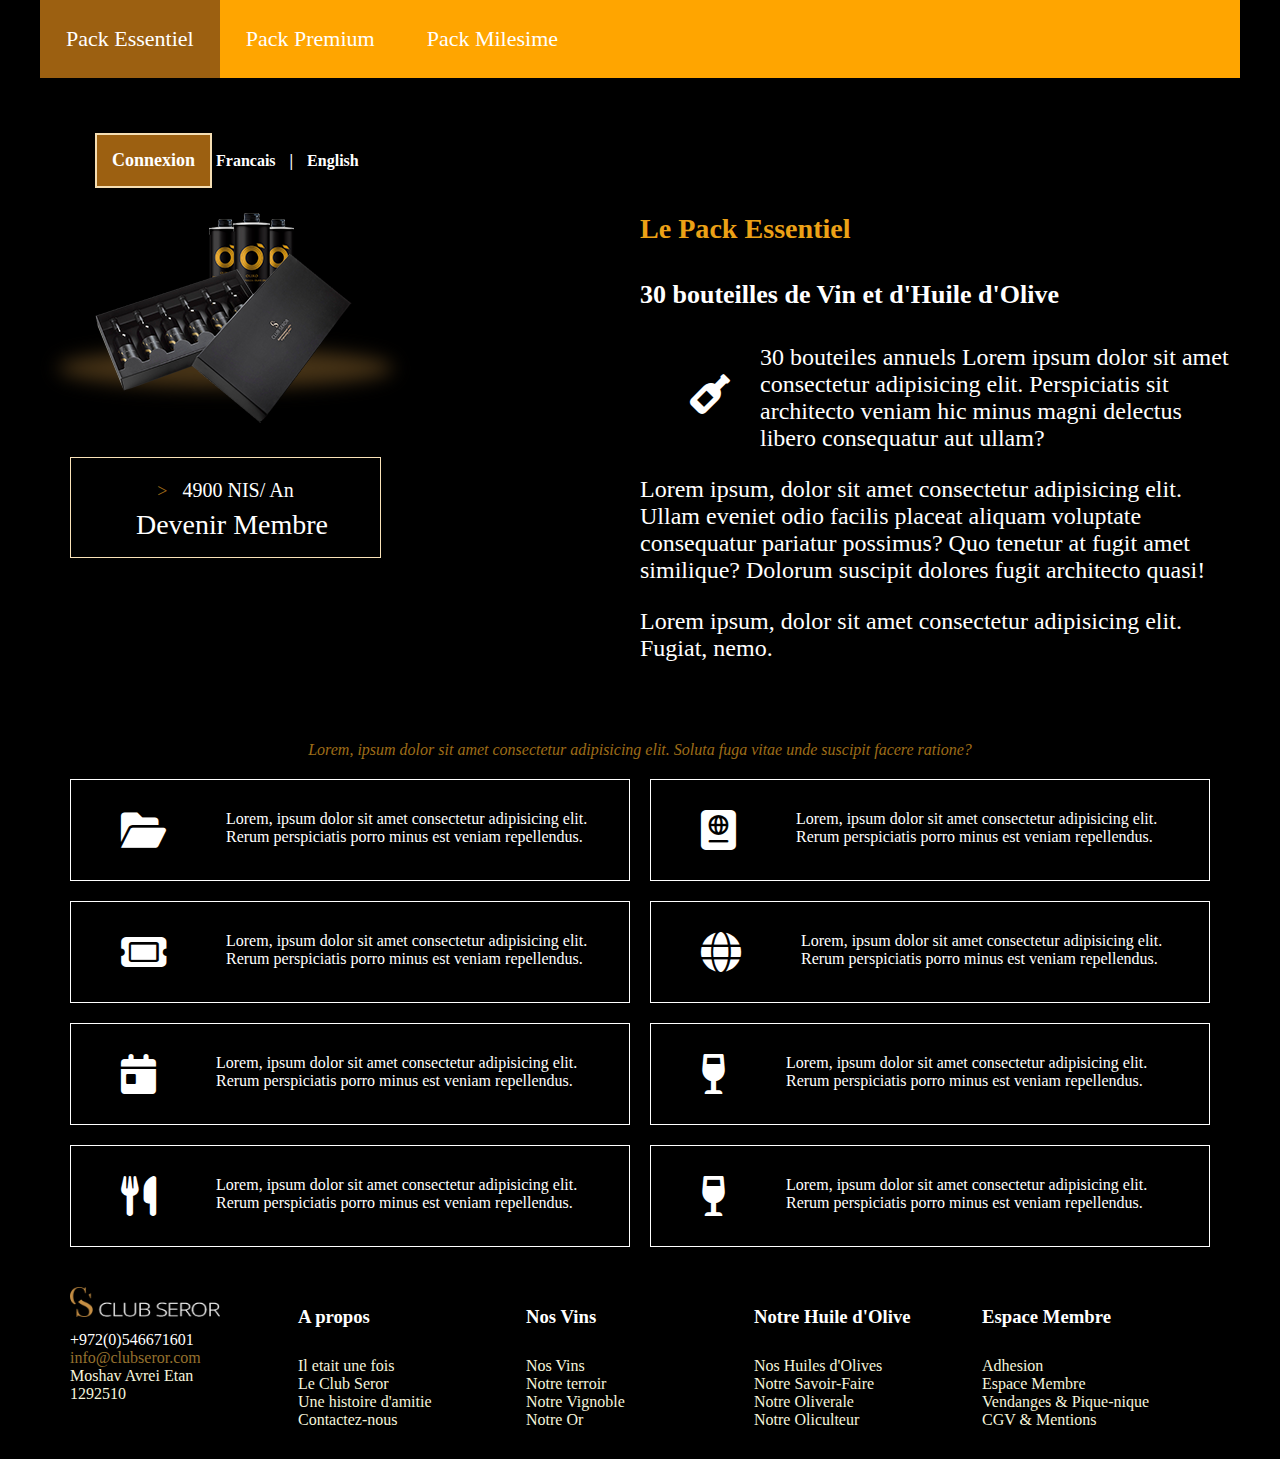
==== commit c6974816: "Update paques.html" ====
--- a/Club Seror/paques.html
+++ b/Club Seror/paques.html
@@ -12,7 +12,8 @@
     <title>Club Seror</title>
 </head>
 <body>
-    <nav class="navbar">
+    <section class="black-section">
+      <nav class="container navbar">
         <ul class="nav-menu">
           <li class="nav-item active"><a>Pack Essentiel</a></li>
           <li class="nav-item"><a>Pack Premium</a></li>
@@ -25,6 +26,7 @@
           <div class="bar"></div>
         </div>
     </nav>
+    </section>
 
     <section class="black-section pack-section">
         <div class="container container-connexion flex">
--- a/Club Seror/style.css
+++ b/Club Seror/style.css
@@ -8,6 +8,56 @@
 
 .flex {
     display: flex;
+}
+
+.navbar {
+    display: flex;
+    justify-content: space-between;
+    background-color: orange;
+    align-items: center;
+    min-height: 70px;
+    text-align: center;
+    width: 100%;
+}
+
+.nav-menu {
+    display: flex;
+    justify-content: space-between;
+    align-items: center;
+    list-style: none;
+}
+
+.nav-item {
+  padding: 26px;
+  color: white;
+  font-size: 22px;
+}
+
+.nav-item:hover, .active {
+    background-color: rgb(156, 96, 17);
+}
+
+.nav-link {
+    transition: 0.7s ease;
+}
+
+.nav-link:hover {
+    color: dodgerblue;
+}
+
+.hamberger {
+    display: none;
+    cursor: pointer;
+}
+
+.bar {
+    display: block;
+    width: 25px;
+    height: 3px;
+    margin: 5px auto;
+    -webkit-transition: all 0.3s ease-in-out;
+    background-color: black;
+    margin: 5px 10px
 }
 
 .section-become-member {
@@ -187,29 +237,6 @@
 ul, li {
     margin: 0;
     padding: 0;
-}
-
-nav {
-    padding-bottom: 50px;
-}
-
-nav ul{
-  display: flex;
-  justify-content: space-between;
-}
-
-nav ul li  {
-    background-color: rgb(236, 161, 22);
-    padding: 25px 10px;
-    width: 100%;
-    list-style: none;
-    text-align: center;
-    color: white;
-    font-size: 20px;
-}
-
-nav ul li:hover, .active {
-    background-color: rgb(149, 113, 46);
 }
 
 .container-top-menu {
@@ -613,6 +640,37 @@
         width: 10%0;
     }
 
+    .hamberger {
+        display: block;
+    }
+
+    .hamberger.active .baar:nth-child(2) {
+        opacity: 0;
+    }
+
+    .hamberger.active .baar:nth-child(1) {
+        transform: translateY(8px) rotate(45deg);
+    }
+
+    .nav-menu {
+        position: fixed;
+        left: -100%;
+        top: 70px;
+        flex-direction: column;
+        background-color: black;
+        width: 100%;
+        text-align: center;
+        transition: 0.3s;
+    }
+
+    .nav-item {
+        margin: 16px 0;
+    }
+
+    .nav-menu.active {
+        left: 0;
+    }
+
     .pack-section {
         padding-top: 0px;
     }
@@ -785,6 +843,37 @@
         width: 100%;
     }
 
+    .hamberger {
+        display: block;
+    }
+
+    .hamberger.active .baar:nth-child(2) {
+        opacity: 0;
+    }
+
+    .hamberger.active .baar:nth-child(1) {
+        transform: translateY(8px) rotate(45deg);
+    }
+
+    .nav-menu {
+        position: fixed;
+        left: -100%;
+        top: 70px;
+        flex-direction: column;
+        background-color: black;
+        width: 100%;
+        text-align: center;
+        transition: 0.3s;
+    }
+
+    .nav-item {
+        margin: 16px 0;
+    }
+
+    .nav-menu.active {
+        left: 0;
+    }
+
     .pack-section {
         padding-top: 0px;
     }
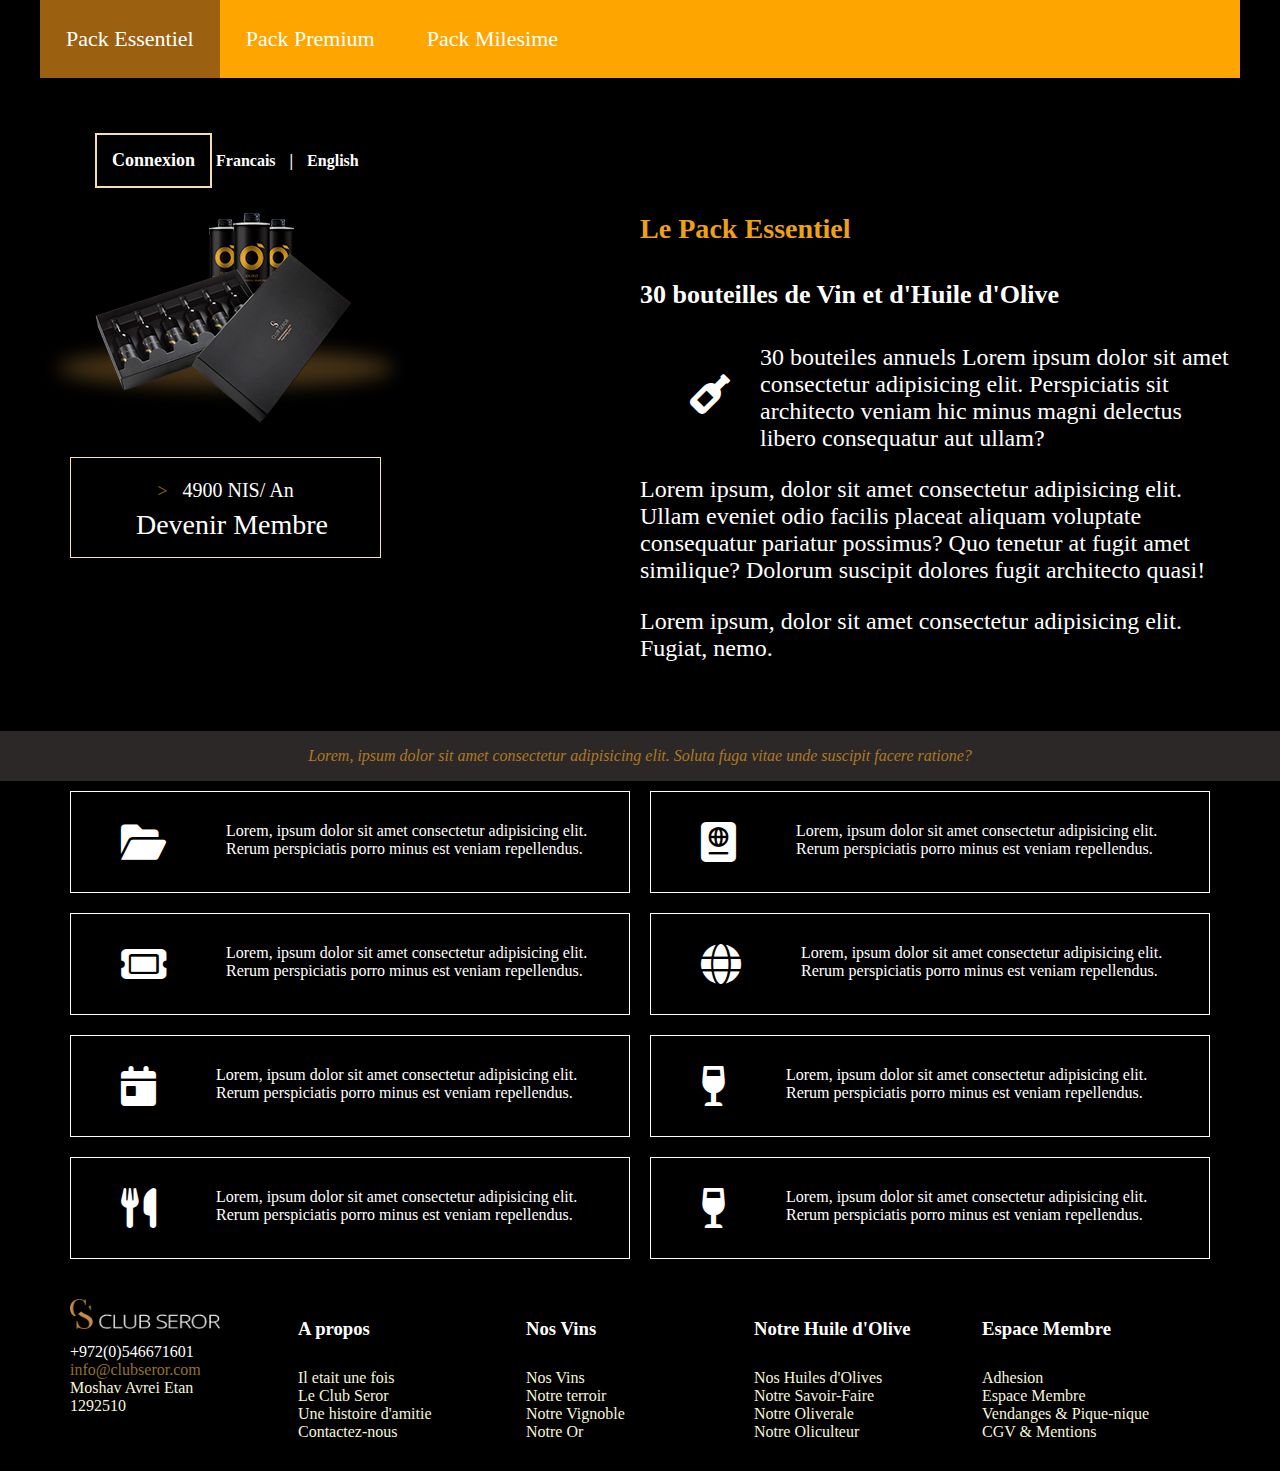
==== commit 562808d2: "Update paques.html" ====
--- a/Club Seror/paques.html
+++ b/Club Seror/paques.html
@@ -31,7 +31,7 @@
     <section class="black-section pack-section">
         <div class="container container-connexion flex">
              <div class="div-connexion div-connexion-paques">
-                <a class="btn-connexion active">Connexion</a>
+                <a class="btn-connexion">Connexion</a>
                 <a>Francais </a>
                 <span>|</span>
                 <a>English</a>
@@ -78,9 +78,11 @@
         </div>
     </section>
 
-    <section class="black-section">  
-        <div class="container container-concret">
-          Lorem, ipsum dolor sit amet consectetur adipisicing elit. Soluta fuga vitae unde suscipit facere ratione?
+    <section class="grey-section">  
+        <div class="container container-concret flex">
+          <div>
+            Lorem, ipsum dolor sit amet consectetur adipisicing elit. Soluta fuga vitae unde suscipit facere ratione?
+          </div>
         </div>  
     </section>
 
--- a/Club Seror/style.css
+++ b/Club Seror/style.css
@@ -8,6 +8,10 @@
 
 .flex {
     display: flex;
+}
+
+.grey-section {
+    background-color: #2d2828;
 }
 
 .navbar {
@@ -33,7 +37,7 @@
   font-size: 22px;
 }
 
-.nav-item:hover, .active {
+.nav-item:hover, .navbar-middle ul li:hover,.active {
     background-color: rgb(156, 96, 17);
 }
 
@@ -55,9 +59,25 @@
     width: 25px;
     height: 3px;
     margin: 5px auto;
-    -webkit-transition: all 0.3s ease-in-out;
+    transition: all 0.3s ease-in-out;
     background-color: black;
     margin: 5px 10px
+}
+
+.navbar-middle {
+    padding-bottom: 40px;
+}
+
+.navbar-middle ul {
+    display: flex;
+    list-style: none;
+    justify-content: space-between;
+}
+
+.navbar-middle ul li {
+    background-color: #eca116;
+    padding: 15px 50px;
+    font-size: 22px;
 }
 
 .section-become-member {
@@ -121,10 +141,12 @@
 }
 
 .container-concret {
-    padding: 10px 0;
+    justify-content: center;
     text-align: center;
+    align-items: center;
     color: rgba(230, 162, 35, 0.689);
     font-style: italic;
+    height: 50px;
 }
 
 .div-logo img {
@@ -329,12 +351,11 @@
 
 .container-amitie-history h3 {
     font-style: italic;
-    padding-left: 20px;
+    text-align: center;
 }
 
 .container-amitie-history p {
     font-style: italic;
-    padding-left: 20px;
     color:beige;
 }
 
@@ -466,6 +487,11 @@
         width: 100%
     }
 
+    .navbar-middle ul {
+        flex-direction: column;
+        text-align: center;
+    }
+
     .pack-section {
         padding-top: 0px;
     }
@@ -503,10 +529,11 @@
         margin: 0 0 15px 5px;
     }
    
-   .container-concret {
+   .container-concret-index {
+       width: 98%;
        font-size: 22px;
-       text-align: justify;
-       padding: 15px;
+       text-align: center;
+       height: 100px;
     }
   
     .flex-products {
@@ -561,14 +588,6 @@
         padding: 5px;
     }
 
-    .container-img-desc-1 .div-desc p,
-    .container-img-desc-2 .div-desc p,
-    .container-img-desc-3 .div-desc p,
-    .container-img-desc-4 .div-desc p    
-    {
-       padding: 0 30px;
-    }
-
     .container-prdt-img-desc .div-desc p {
         padding: 0 30px;
     }
@@ -592,7 +611,8 @@
     }
 
     .container-prdt-img-desc .div-desc {
-        padding: 0 40px;
+        width: 90%;
+        text-align: center;
     }
 
     .container-prdt-img-desc .div-desc .title {
@@ -709,8 +729,14 @@
     }
 
     .container-concret {
-        font-size: 28px;
-        padding: 15px;
+        height: 90px;
+        font-size: 24px;
+    }
+
+    .container-concret-index {
+        width: 98%;
+        height: 150px;
+        font-size: 26px;
     }
 
     .flex-products {
@@ -895,7 +921,7 @@
 
     .container-become-member .div-desc {
         padding-left: 30px;
-        width: 55%;
+        width: 50%;
         font-size: 22px;
     }
 
@@ -905,7 +931,7 @@
      
     .div-btn-become-member {
          padding-top: 15px;
-         width: 45%;
+         width: 50%;
          font-size: 22px;
     }
 
@@ -923,8 +949,13 @@
     }
 
     .container-concret {
-        font-size: 28px;
-        padding: 15px;
+        width: 90%;
+        height: 120px;
+    }
+
+    .container-concret-index {
+        width: 90%;
+        height: 270px;
     }
 
     .flex-products {
@@ -984,7 +1015,6 @@
         text-align: center;
         letter-spacing: 2px;
         font-size: 23px;
-        padding: 5px;
     }
 
     .div-discover-wines {
